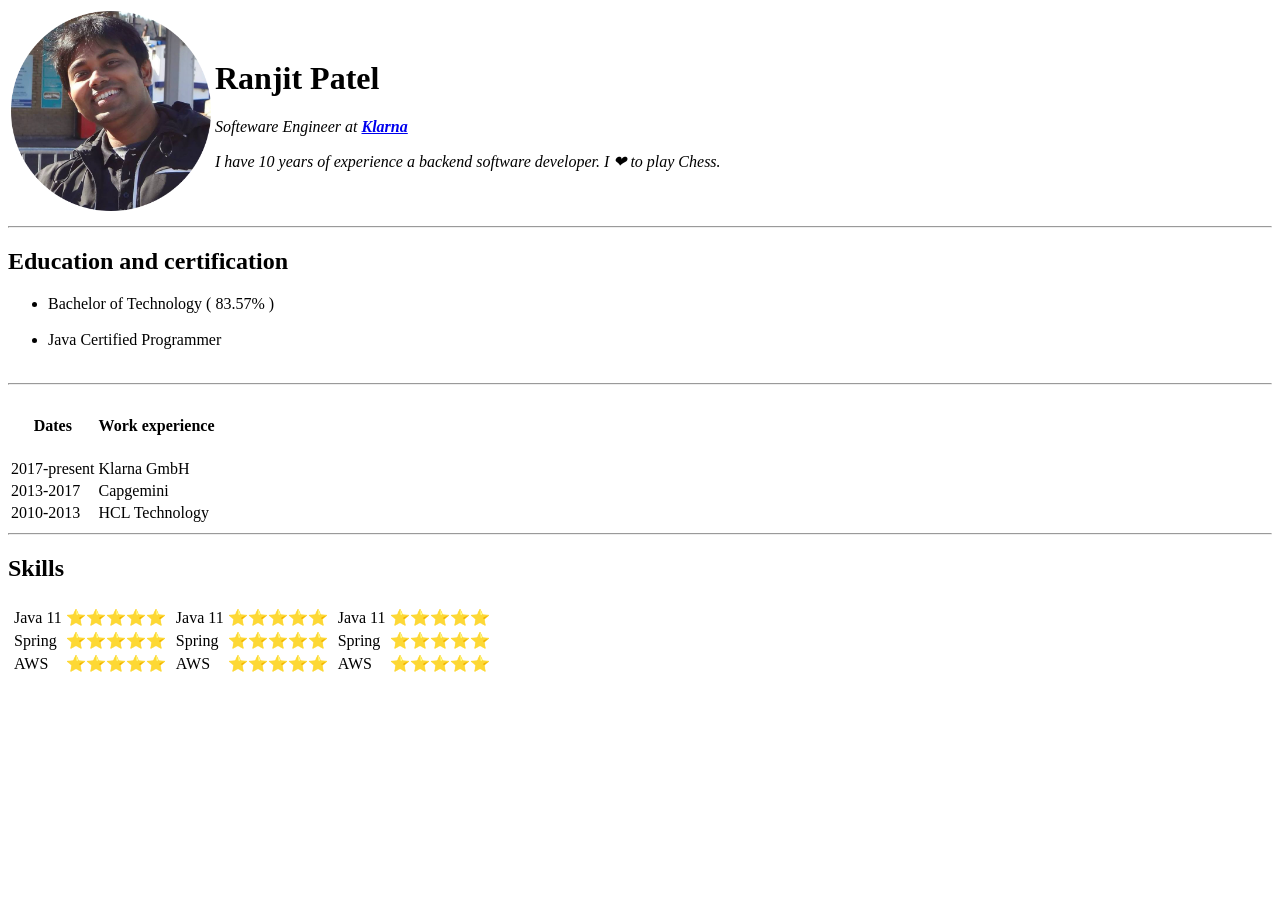
==== index.html @ f09f9584 "added files" ====
<!DOCTYPE html>
<html>

<head>
  <meta charset="utf-8">
  <title>Ranjit's Personal Site</title>
</head>

<body>
  <table>
    <tr>
      <td><img src="ranjit.png" alt="Ranjit profile picture" width="200" height="200"></td>
      <td>
        <h1>Ranjit Patel</h1>
        <p><em>Softeware Engineer at <strong><a href="https://engineering.klarna.com/">Klarna</a></strong></em></p>
        <p><em>I have 10 years of experience a backend software developer. I ❤ to play Chess.</em></p>
      </td>
    </tr>
  </table>

</body>

<hr>
<h2>Education and certification</h2>
<ul>
  <li>Bachelor of Technology ( 83.57% ) </li><br>
  <li>Java Certified Programmer</li><br>
</ul>

<hr>
<table>
  <thead>
    <tr>
      <th>
        <h4>Dates</h4>
      </th>
      <th>
        <h4>Work experience <br></h4>
      </th>
    </tr>
  </thead>
  <tbody>
    <tr>
      <td>2017-present</td>
      <td>Klarna GmbH</td>
    </tr>
    <tr>
      <td>2013-2017</td>
      <td>Capgemini</td>
    </tr>
    <tr>
      <td>2010-2013</td>
      <td>HCL Technology</td>
    </tr>
  </tbody>
</table>
<hr>
<h2>Skills</h2>
<table>
  <tr>
    <td>
      <table>
        <tr>
          <td>Java 11</td>
          <td>⭐⭐⭐⭐⭐</td>
        </tr>
        <tr>
          <td>Spring</td>
          <td>⭐⭐⭐⭐⭐</td>
        </tr>
        <tr>
          <td>AWS</td>
          <td>⭐⭐⭐⭐⭐</td>
        </tr>
      </table>
    </td>
    <td>
      <table>
        <tr>
          <td>Java 11</td>
          <td>⭐⭐⭐⭐⭐</td>
        </tr>
        <tr>
          <td>Spring</td>
          <td>⭐⭐⭐⭐⭐</td>
        </tr>
        <tr>
          <td>AWS</td>
          <td>⭐⭐⭐⭐⭐</td>
        </tr>
      </table>
    </td>
    <td>
      <table>
        <tr>
          <td>Java 11</td>
          <td>⭐⭐⭐⭐⭐</td>
        </tr>
        <tr>
          <td>Spring</td>
          <td>⭐⭐⭐⭐⭐</td>
        </tr>
        <tr>
          <td>AWS</td>
          <td>⭐⭐⭐⭐⭐</td>
        </tr>
      </table>
    </td>
  </tr>
</table>

</html>
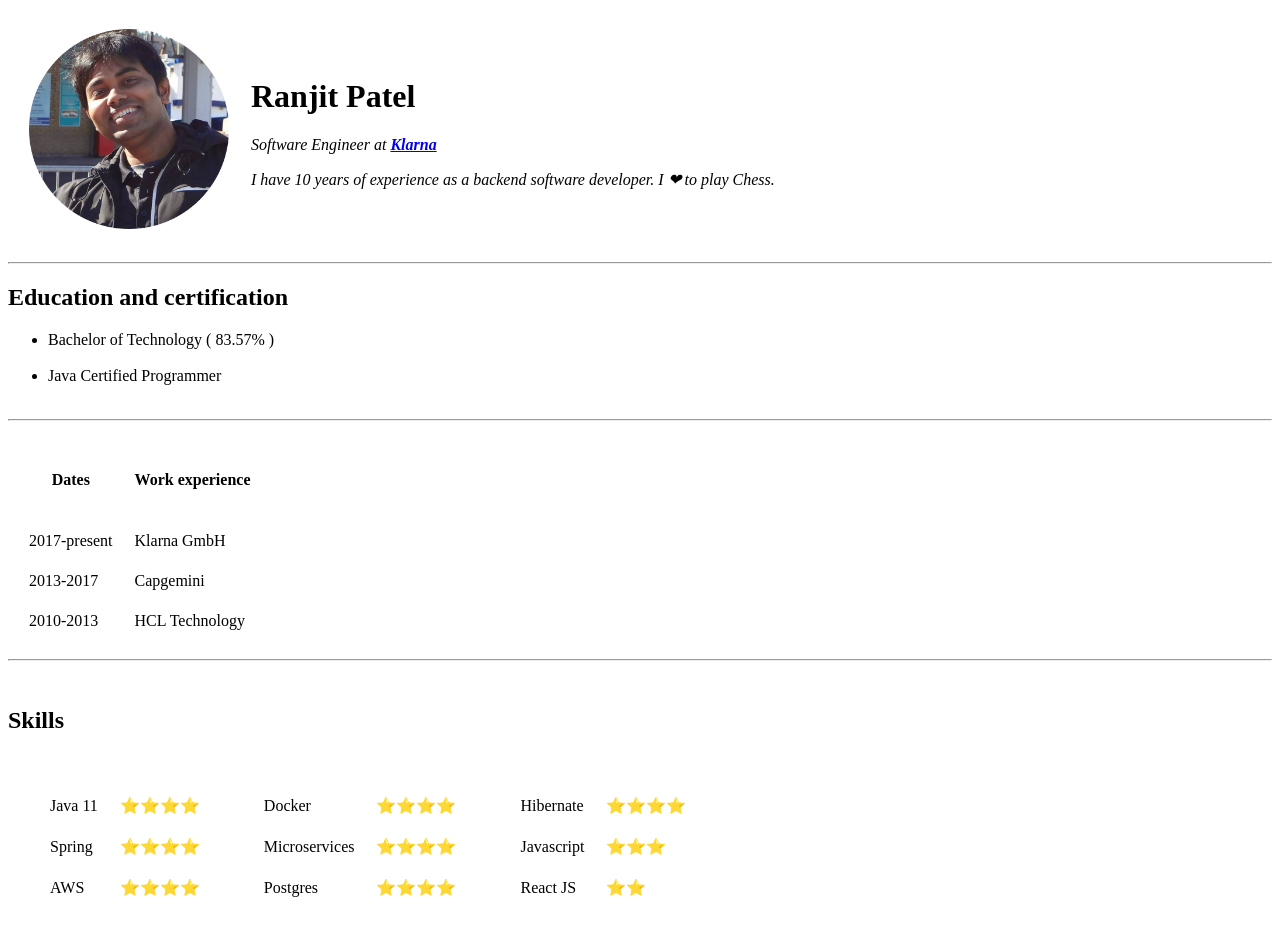
==== commit 47777469: "updated files" ====
--- a/index.html
+++ b/index.html
@@ -7,13 +7,13 @@
 </head>
 
 <body>
-  <table>
+  <table cellspacing="20">
     <tr>
       <td><img src="ranjit.png" alt="Ranjit profile picture" width="200" height="200"></td>
       <td>
         <h1>Ranjit Patel</h1>
-        <p><em>Softeware Engineer at <strong><a href="https://engineering.klarna.com/">Klarna</a></strong></em></p>
-        <p><em>I have 10 years of experience a backend software developer. I ❤ to play Chess.</em></p>
+        <p><em>Software Engineer at <strong><a href="https://engineering.klarna.com/">Klarna</a></strong></em></p>
+        <p><em>I have 10 years of experience as a backend software developer. I ❤ to play Chess.</em></p>
       </td>
     </tr>
   </table>
@@ -28,14 +28,14 @@
 </ul>
 
 <hr>
-<table>
+<table cellspacing="20">
   <thead>
     <tr>
       <th>
         <h4>Dates</h4>
       </th>
       <th>
-        <h4>Work experience <br></h4>
+        <h4>Work experience</h4>
       </th>
     </tr>
   </thead>
@@ -55,54 +55,55 @@
   </tbody>
 </table>
 <hr>
+<br>
 <h2>Skills</h2>
-<table>
+<table cellspacing="20">
   <tr>
     <td>
-      <table>
+      <table cellspacing="20">
         <tr>
           <td>Java 11</td>
-          <td>⭐⭐⭐⭐⭐</td>
+          <td>⭐⭐⭐⭐</td>
         </tr>
         <tr>
           <td>Spring</td>
-          <td>⭐⭐⭐⭐⭐</td>
+          <td>⭐⭐⭐⭐</td>
         </tr>
         <tr>
           <td>AWS</td>
-          <td>⭐⭐⭐⭐⭐</td>
+          <td>⭐⭐⭐⭐</td>
         </tr>
       </table>
     </td>
     <td>
-      <table>
+      <table cellspacing="20">
         <tr>
-          <td>Java 11</td>
-          <td>⭐⭐⭐⭐⭐</td>
+          <td>Docker</td>
+          <td>⭐⭐⭐⭐</td>
         </tr>
         <tr>
-          <td>Spring</td>
-          <td>⭐⭐⭐⭐⭐</td>
+          <td>Microservices</td>
+          <td>⭐⭐⭐⭐</td>
         </tr>
         <tr>
-          <td>AWS</td>
-          <td>⭐⭐⭐⭐⭐</td>
+          <td>Postgres</td>
+          <td>⭐⭐⭐⭐</td>
         </tr>
       </table>
     </td>
     <td>
-      <table>
+      <table cellspacing="20">
         <tr>
-          <td>Java 11</td>
-          <td>⭐⭐⭐⭐⭐</td>
+          <td>Hibernate</td>
+          <td>⭐⭐⭐⭐</td>
         </tr>
         <tr>
-          <td>Spring</td>
-          <td>⭐⭐⭐⭐⭐</td>
+          <td>Javascript</td>
+          <td>⭐⭐⭐</td>
         </tr>
         <tr>
-          <td>AWS</td>
-          <td>⭐⭐⭐⭐⭐</td>
+          <td>React JS</td>
+          <td>⭐⭐</td>
         </tr>
       </table>
     </td>
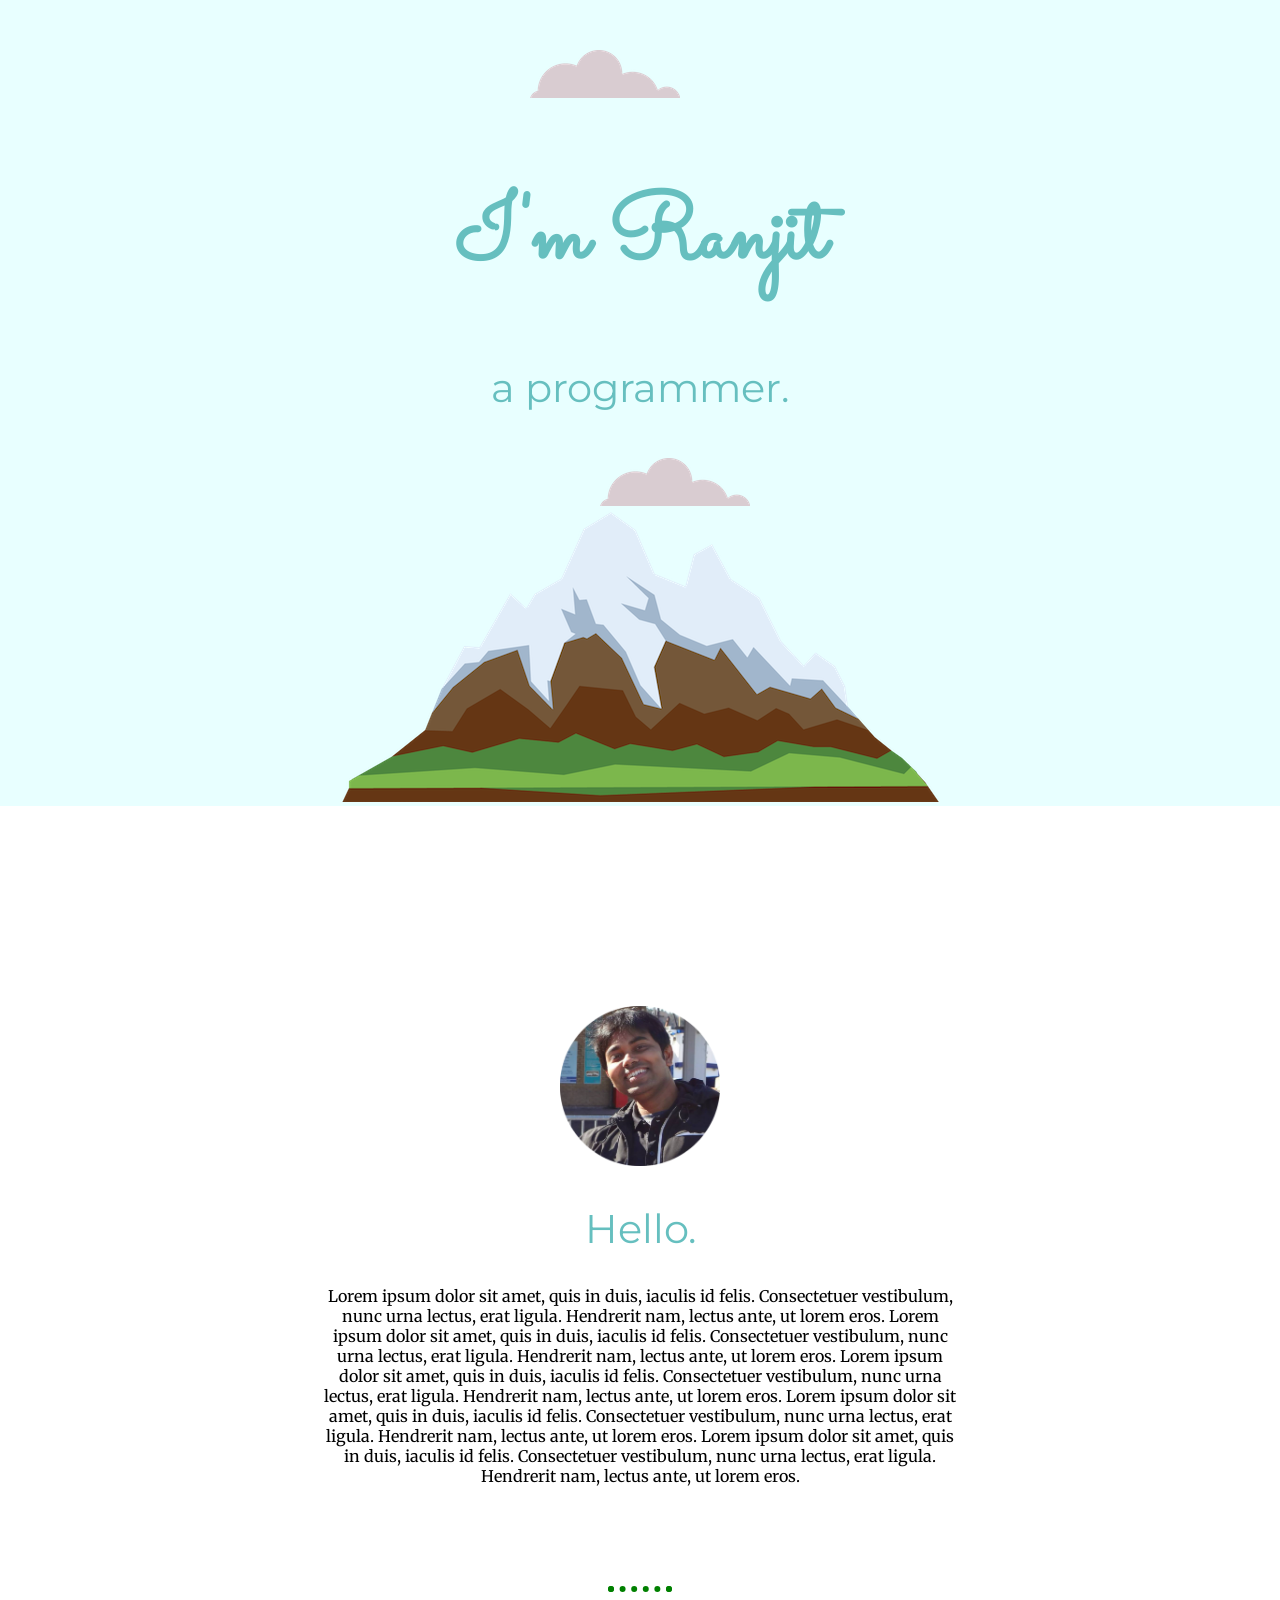
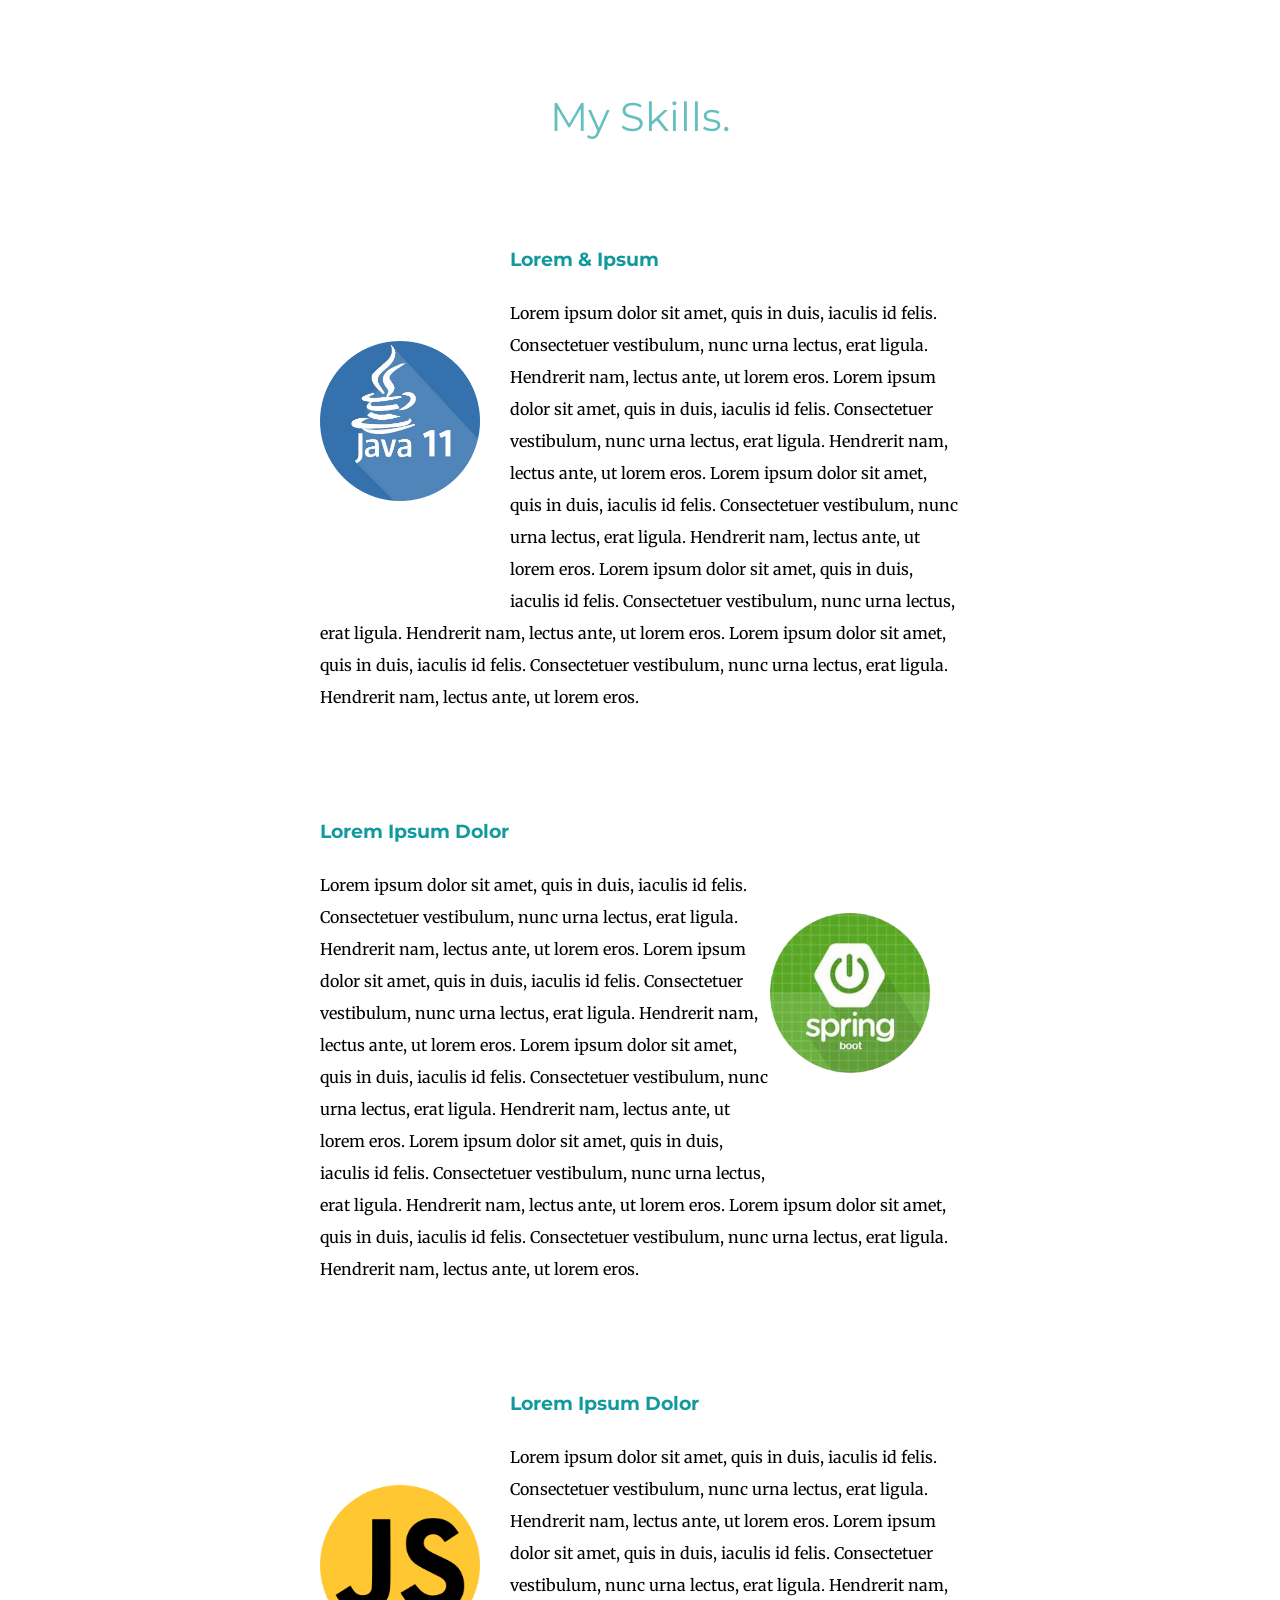
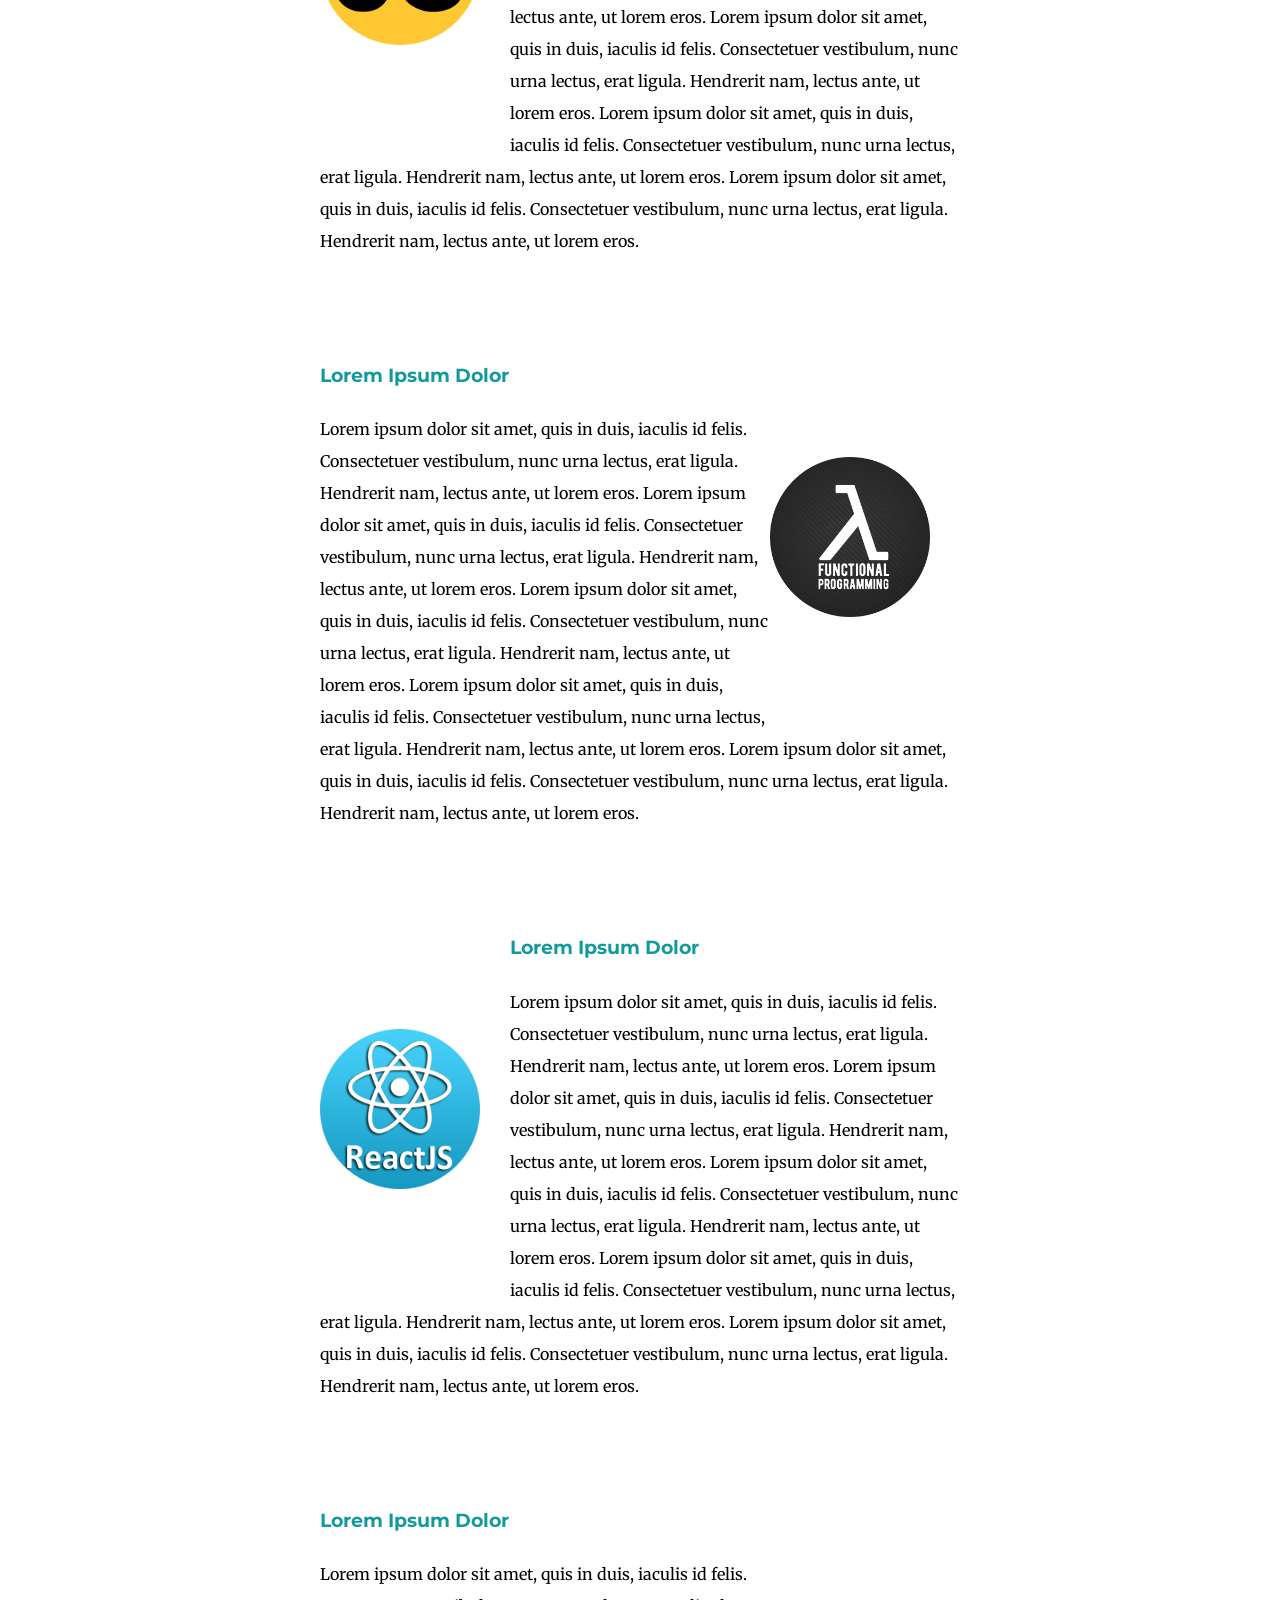
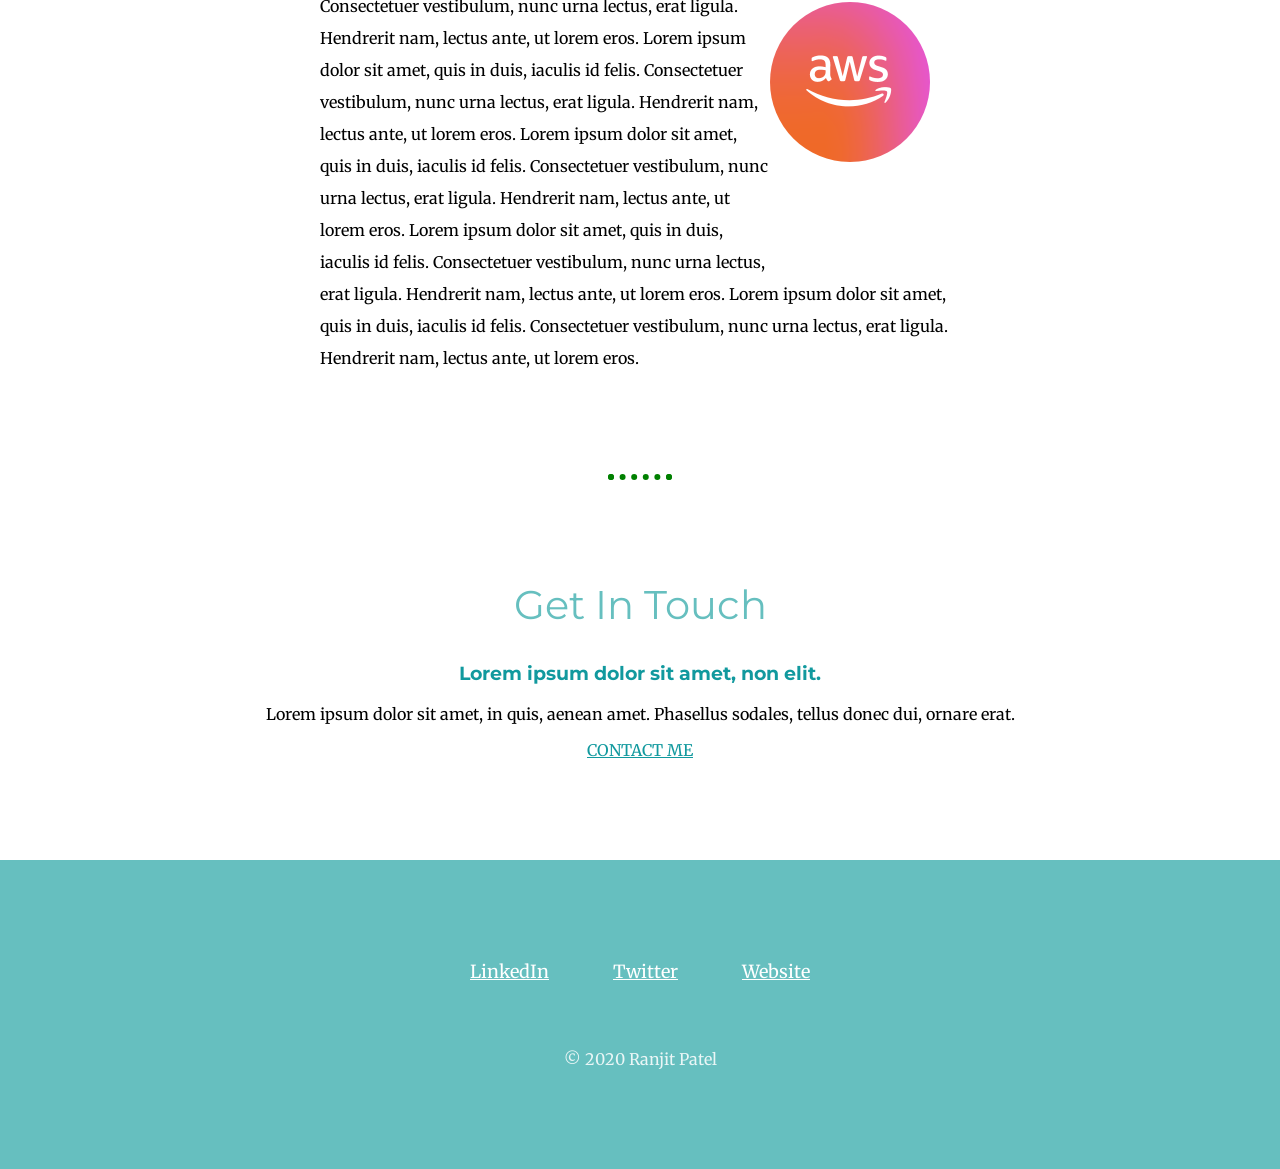
==== commit a98b8c79: "added new website" ====
--- a/index.html
+++ b/index.html
@@ -1,113 +1,130 @@
 <!DOCTYPE html>
-<html>
+<html lang="en" dir="ltr">
 
 <head>
   <meta charset="utf-8">
-  <title>Ranjit's Personal Site</title>
+  <title>Ranjit's personal website</title>
+  <link rel="stylesheet" href="css/styles.css">
+  <link rel="icon" href="favicon.ico">
+  <link rel="preconnect" href="https://fonts.gstatic.com">
+  <link
+    href="https://fonts.googleapis.com/css2?family=Merriweather:ital,wght@0,300;0,400;0,700;0,900;1,300;1,400;1,700;1,900&family=Montserrat:ital,wght@0,100;0,200;0,500;0,600;0,700;1,100;1,200;1,400;1,500;1,600;1,700&family=Sacramento&display=swap"
+    rel="stylesheet">
 </head>
 
 <body>
-  <table cellspacing="20">
-    <tr>
-      <td><img src="ranjit.png" alt="Ranjit profile picture" width="200" height="200"></td>
-      <td>
-        <h1>Ranjit Patel</h1>
-        <p><em>Software Engineer at <strong><a href="https://engineering.klarna.com/">Klarna</a></strong></em></p>
-        <p><em>I have 10 years of experience as a backend software developer. I ❤ to play Chess.</em></p>
-      </td>
-    </tr>
-  </table>
+
+  <div class="top-container">
+    <img class="top-cloud" src="images/cloud.png" alt="cloud-img">
+
+    <h1>I'm Ranjit</h1>
+    <h2>a programmer.</h2>
+    <img class="bottom-cloud" src="images/cloud.png" alt="cloud-img">
+    <img src="images/mountain.png" alt="mountain-img">
+  </div>
+
+  <div class="middle-container">
+    <div class="profile">
+      <img class="profile-pic" src="images/ranjit.png" alt="">
+      <h2>Hello.</h2>
+      <p>Lorem ipsum dolor sit amet, quis in duis, iaculis id felis. Consectetuer vestibulum, nunc urna lectus, erat ligula. Hendrerit nam, lectus ante, ut lorem eros.
+        Lorem ipsum dolor sit amet, quis in duis, iaculis id felis. Consectetuer vestibulum, nunc urna lectus, erat ligula. Hendrerit nam, lectus ante, ut lorem eros.
+        Lorem ipsum dolor sit amet, quis in duis, iaculis id felis. Consectetuer vestibulum, nunc urna lectus, erat ligula. Hendrerit nam, lectus ante, ut lorem eros.
+        Lorem ipsum dolor sit amet, quis in duis, iaculis id felis. Consectetuer vestibulum, nunc urna lectus, erat ligula. Hendrerit nam, lectus ante, ut lorem eros.
+        Lorem ipsum dolor sit amet, quis in duis, iaculis id felis. Consectetuer vestibulum, nunc urna lectus, erat ligula. Hendrerit nam, lectus ante, ut lorem eros.</p>
+    </div>
+    <hr>
+
+    <div class="skills">
+      <h2>My Skills.</h2>
+
+      <div class="skill-row">
+        <img class="java" src="skills/java-11.png" alt="">
+        <h3>Lorem & Ipsum</h3>
+        <p class="java-11">Lorem ipsum dolor sit amet, quis in duis, iaculis id felis. Consectetuer vestibulum, nunc urna lectus, erat ligula. Hendrerit nam, lectus ante, ut lorem eros.
+          Lorem ipsum dolor sit amet, quis in duis, iaculis id felis. Consectetuer vestibulum, nunc urna lectus, erat ligula. Hendrerit nam, lectus ante, ut lorem eros.
+          Lorem ipsum dolor sit amet, quis in duis, iaculis id felis. Consectetuer vestibulum, nunc urna lectus, erat ligula. Hendrerit nam, lectus ante, ut lorem eros.
+          Lorem ipsum dolor sit amet, quis in duis, iaculis id felis. Consectetuer vestibulum, nunc urna lectus, erat ligula. Hendrerit nam, lectus ante, ut lorem eros.
+          Lorem ipsum dolor sit amet, quis in duis, iaculis id felis. Consectetuer vestibulum, nunc urna lectus, erat ligula. Hendrerit nam, lectus ante, ut lorem eros.
+        </p>
+      </div>
+
+      <div class="skill-row">
+        <img class="spring" src="skills/spring-boot.png" alt="">
+        <h3>Lorem Ipsum Dolor</h3>
+        <p>Lorem ipsum dolor sit amet, quis in duis, iaculis id felis. Consectetuer vestibulum, nunc urna lectus, erat ligula. Hendrerit nam, lectus ante, ut lorem eros.
+          Lorem ipsum dolor sit amet, quis in duis, iaculis id felis. Consectetuer vestibulum, nunc urna lectus, erat ligula. Hendrerit nam, lectus ante, ut lorem eros.
+          Lorem ipsum dolor sit amet, quis in duis, iaculis id felis. Consectetuer vestibulum, nunc urna lectus, erat ligula. Hendrerit nam, lectus ante, ut lorem eros.
+          Lorem ipsum dolor sit amet, quis in duis, iaculis id felis. Consectetuer vestibulum, nunc urna lectus, erat ligula. Hendrerit nam, lectus ante, ut lorem eros.
+          Lorem ipsum dolor sit amet, quis in duis, iaculis id felis. Consectetuer vestibulum, nunc urna lectus, erat ligula. Hendrerit nam, lectus ante, ut lorem eros.
+        </p>
+      </div>
+
+      <div class="skill-row">
+        <img class="js" src="skills/js.png" alt="">
+        <h3>Lorem Ipsum Dolor</h3>
+        <p>Lorem ipsum dolor sit amet, quis in duis, iaculis id felis. Consectetuer vestibulum, nunc urna lectus, erat ligula. Hendrerit nam, lectus ante, ut lorem eros.
+          Lorem ipsum dolor sit amet, quis in duis, iaculis id felis. Consectetuer vestibulum, nunc urna lectus, erat ligula. Hendrerit nam, lectus ante, ut lorem eros.
+          Lorem ipsum dolor sit amet, quis in duis, iaculis id felis. Consectetuer vestibulum, nunc urna lectus, erat ligula. Hendrerit nam, lectus ante, ut lorem eros.
+          Lorem ipsum dolor sit amet, quis in duis, iaculis id felis. Consectetuer vestibulum, nunc urna lectus, erat ligula. Hendrerit nam, lectus ante, ut lorem eros.
+          Lorem ipsum dolor sit amet, quis in duis, iaculis id felis. Consectetuer vestibulum, nunc urna lectus, erat ligula. Hendrerit nam, lectus ante, ut lorem eros.
+        </p>
+      </div>
+
+      <div class="skill-row">
+        <img class="fp" src="skills/fp.png" alt="">
+        <h3>Lorem Ipsum Dolor</h3>
+        <p>Lorem ipsum dolor sit amet, quis in duis, iaculis id felis. Consectetuer vestibulum, nunc urna lectus, erat ligula. Hendrerit nam, lectus ante, ut lorem eros.
+          Lorem ipsum dolor sit amet, quis in duis, iaculis id felis. Consectetuer vestibulum, nunc urna lectus, erat ligula. Hendrerit nam, lectus ante, ut lorem eros.
+          Lorem ipsum dolor sit amet, quis in duis, iaculis id felis. Consectetuer vestibulum, nunc urna lectus, erat ligula. Hendrerit nam, lectus ante, ut lorem eros.
+          Lorem ipsum dolor sit amet, quis in duis, iaculis id felis. Consectetuer vestibulum, nunc urna lectus, erat ligula. Hendrerit nam, lectus ante, ut lorem eros.
+          Lorem ipsum dolor sit amet, quis in duis, iaculis id felis. Consectetuer vestibulum, nunc urna lectus, erat ligula. Hendrerit nam, lectus ante, ut lorem eros.
+        </p>
+      </div>
+
+      <div class="skill-row">
+        <img class="react" src="skills/react.png" alt="">
+        <h3>Lorem Ipsum Dolor</h3>
+        <p>Lorem ipsum dolor sit amet, quis in duis, iaculis id felis. Consectetuer vestibulum, nunc urna lectus, erat ligula. Hendrerit nam, lectus ante, ut lorem eros.
+          Lorem ipsum dolor sit amet, quis in duis, iaculis id felis. Consectetuer vestibulum, nunc urna lectus, erat ligula. Hendrerit nam, lectus ante, ut lorem eros.
+          Lorem ipsum dolor sit amet, quis in duis, iaculis id felis. Consectetuer vestibulum, nunc urna lectus, erat ligula. Hendrerit nam, lectus ante, ut lorem eros.
+          Lorem ipsum dolor sit amet, quis in duis, iaculis id felis. Consectetuer vestibulum, nunc urna lectus, erat ligula. Hendrerit nam, lectus ante, ut lorem eros.
+          Lorem ipsum dolor sit amet, quis in duis, iaculis id felis. Consectetuer vestibulum, nunc urna lectus, erat ligula. Hendrerit nam, lectus ante, ut lorem eros.
+        </p>
+      </div>
+
+      <div class="skill-row">
+        <img class="aws" src="skills/aws.png" alt="">
+        <h3>Lorem Ipsum Dolor</h3>
+        <p>Lorem ipsum dolor sit amet, quis in duis, iaculis id felis. Consectetuer vestibulum, nunc urna lectus, erat ligula. Hendrerit nam, lectus ante, ut lorem eros.
+          Lorem ipsum dolor sit amet, quis in duis, iaculis id felis. Consectetuer vestibulum, nunc urna lectus, erat ligula. Hendrerit nam, lectus ante, ut lorem eros.
+          Lorem ipsum dolor sit amet, quis in duis, iaculis id felis. Consectetuer vestibulum, nunc urna lectus, erat ligula. Hendrerit nam, lectus ante, ut lorem eros.
+          Lorem ipsum dolor sit amet, quis in duis, iaculis id felis. Consectetuer vestibulum, nunc urna lectus, erat ligula. Hendrerit nam, lectus ante, ut lorem eros.
+          Lorem ipsum dolor sit amet, quis in duis, iaculis id felis. Consectetuer vestibulum, nunc urna lectus, erat ligula. Hendrerit nam, lectus ante, ut lorem eros.
+        </p>
+      </div>
+
+    </div>
+
+    <hr>
+
+    <div class="contact-me">
+      <h2>Get In Touch</h2>
+      <h3>Lorem ipsum dolor sit amet, non elit.</h3>
+      <p>Lorem ipsum dolor sit amet, in quis, aenean amet. Phasellus sodales, tellus donec dui, ornare erat.</p>
+      <a class="btn" href="mailto:ranjitkumarkiit@gmail.com">CONTACT ME</a>
+    </div>
+  </div>
+
+
+  <div class="bottom-container">
+    <a class="footer-link" href="https://www.linkedin.com/">LinkedIn</a>
+    <a class="footer-link" href="https://twitter.com/">Twitter</a>
+    <a class="footer-link" href="https://www.appbrewery.co/">Website</a>
+
+    <p class="copyright">© 2020 Ranjit Patel</p>
+  </div>
 
 </body>
 
-<hr>
-<h2>Education and certification</h2>
-<ul>
-  <li>Bachelor of Technology ( 83.57% ) </li><br>
-  <li>Java Certified Programmer</li><br>
-</ul>
-
-<hr>
-<table cellspacing="20">
-  <thead>
-    <tr>
-      <th>
-        <h4>Dates</h4>
-      </th>
-      <th>
-        <h4>Work experience</h4>
-      </th>
-    </tr>
-  </thead>
-  <tbody>
-    <tr>
-      <td>2017-present</td>
-      <td>Klarna GmbH</td>
-    </tr>
-    <tr>
-      <td>2013-2017</td>
-      <td>Capgemini</td>
-    </tr>
-    <tr>
-      <td>2010-2013</td>
-      <td>HCL Technology</td>
-    </tr>
-  </tbody>
-</table>
-<hr>
-<br>
-<h2>Skills</h2>
-<table cellspacing="20">
-  <tr>
-    <td>
-      <table cellspacing="20">
-        <tr>
-          <td>Java 11</td>
-          <td>⭐⭐⭐⭐</td>
-        </tr>
-        <tr>
-          <td>Spring</td>
-          <td>⭐⭐⭐⭐</td>
-        </tr>
-        <tr>
-          <td>AWS</td>
-          <td>⭐⭐⭐⭐</td>
-        </tr>
-      </table>
-    </td>
-    <td>
-      <table cellspacing="20">
-        <tr>
-          <td>Docker</td>
-          <td>⭐⭐⭐⭐</td>
-        </tr>
-        <tr>
-          <td>Microservices</td>
-          <td>⭐⭐⭐⭐</td>
-        </tr>
-        <tr>
-          <td>Postgres</td>
-          <td>⭐⭐⭐⭐</td>
-        </tr>
-      </table>
-    </td>
-    <td>
-      <table cellspacing="20">
-        <tr>
-          <td>Hibernate</td>
-          <td>⭐⭐⭐⭐</td>
-        </tr>
-        <tr>
-          <td>Javascript</td>
-          <td>⭐⭐⭐</td>
-        </tr>
-        <tr>
-          <td>React JS</td>
-          <td>⭐⭐</td>
-        </tr>
-      </table>
-    </td>
-  </tr>
-</table>
-
 </html>
--- a/css/styles.css
+++ b/css/styles.css
@@ -0,0 +1,135 @@
+body {
+  margin: 0;
+  text-align: center;
+  font-family: 'Merriweather', serif;
+}
+
+h1 {
+  color: #66BFBF;
+  font-size: 5.625rem;
+  margin: 50px auto 0 auto;
+  font-family: 'Sacramento', cursive;
+  line-height: 2;
+}
+
+h2 {
+  color: #66BFBF;
+  font-family: 'Montserrat', sans-serif;
+  font-size: 2.5rem;
+  font-weight: normal;
+}
+
+a {
+  color: #11999E;
+}
+
+h3 {
+  color: #11999E;
+  margin-top: 0;
+  font-family: 'Montserrat', sans-serif;
+}
+
+hr{
+  border: dotted green 6px;
+  border-bottom: none;
+  width: 4%;
+  margin: 100px auto;
+}
+
+.top-container {
+  background-color: #e8ffff;
+  position: relative;
+  padding-top: 100px;
+  font-weight: normal;
+}
+
+.top-cloud {
+  position: absolute;
+  right: 600px;
+  top: 50px;
+}
+
+.bottom-cloud {
+  position: absolute;
+  left: 600px;
+  bottom: 300px;
+}
+
+.profile {
+  width: 50%;
+  margin: 200px auto 100px auto;
+}
+
+.profile-pic {
+  width: 25%;
+}
+
+.skill-row {
+  width: 50%;
+  margin: 100px auto 100px auto;
+  text-align: left;
+  line-height: 2;
+}
+
+.java {
+  width: 25%;
+  float: left;
+  margin: 100px 30px 100px 0;
+}
+
+.spring {
+  width: 25%;
+  float: right;
+  margin: 100px 30px 100px 0;
+}
+
+.js {
+  width: 25%;
+  float: left;
+  margin: 100px 30px 100px 0;
+}
+
+.fp {
+  width: 25%;
+  float: right;
+  margin: 100px 30px 100px 0;
+}
+
+.react {
+  width: 25%;
+  float: left;
+  margin: 100px 30px 100px 0;
+}
+
+.aws {
+  width: 25%;
+  float: right;
+  margin: 100px 30px 100px 0;
+}
+
+.react {
+  width: 25%;
+  float: left;
+  margin: 100px 30px 100px 0;
+}
+
+.bottom-container {
+  background-color: #66BFBF;
+  padding: 100px
+}
+
+.contact-me {
+  margin: 0 auto 100px auto;
+}
+
+.footer-link {
+  padding: 30px;
+  font-size: 18px;
+  color: white;
+}
+
+.copyright {
+  padding-top: 50px;
+  margin-bottom: 0;
+  color: #EAF6F6;
+}
